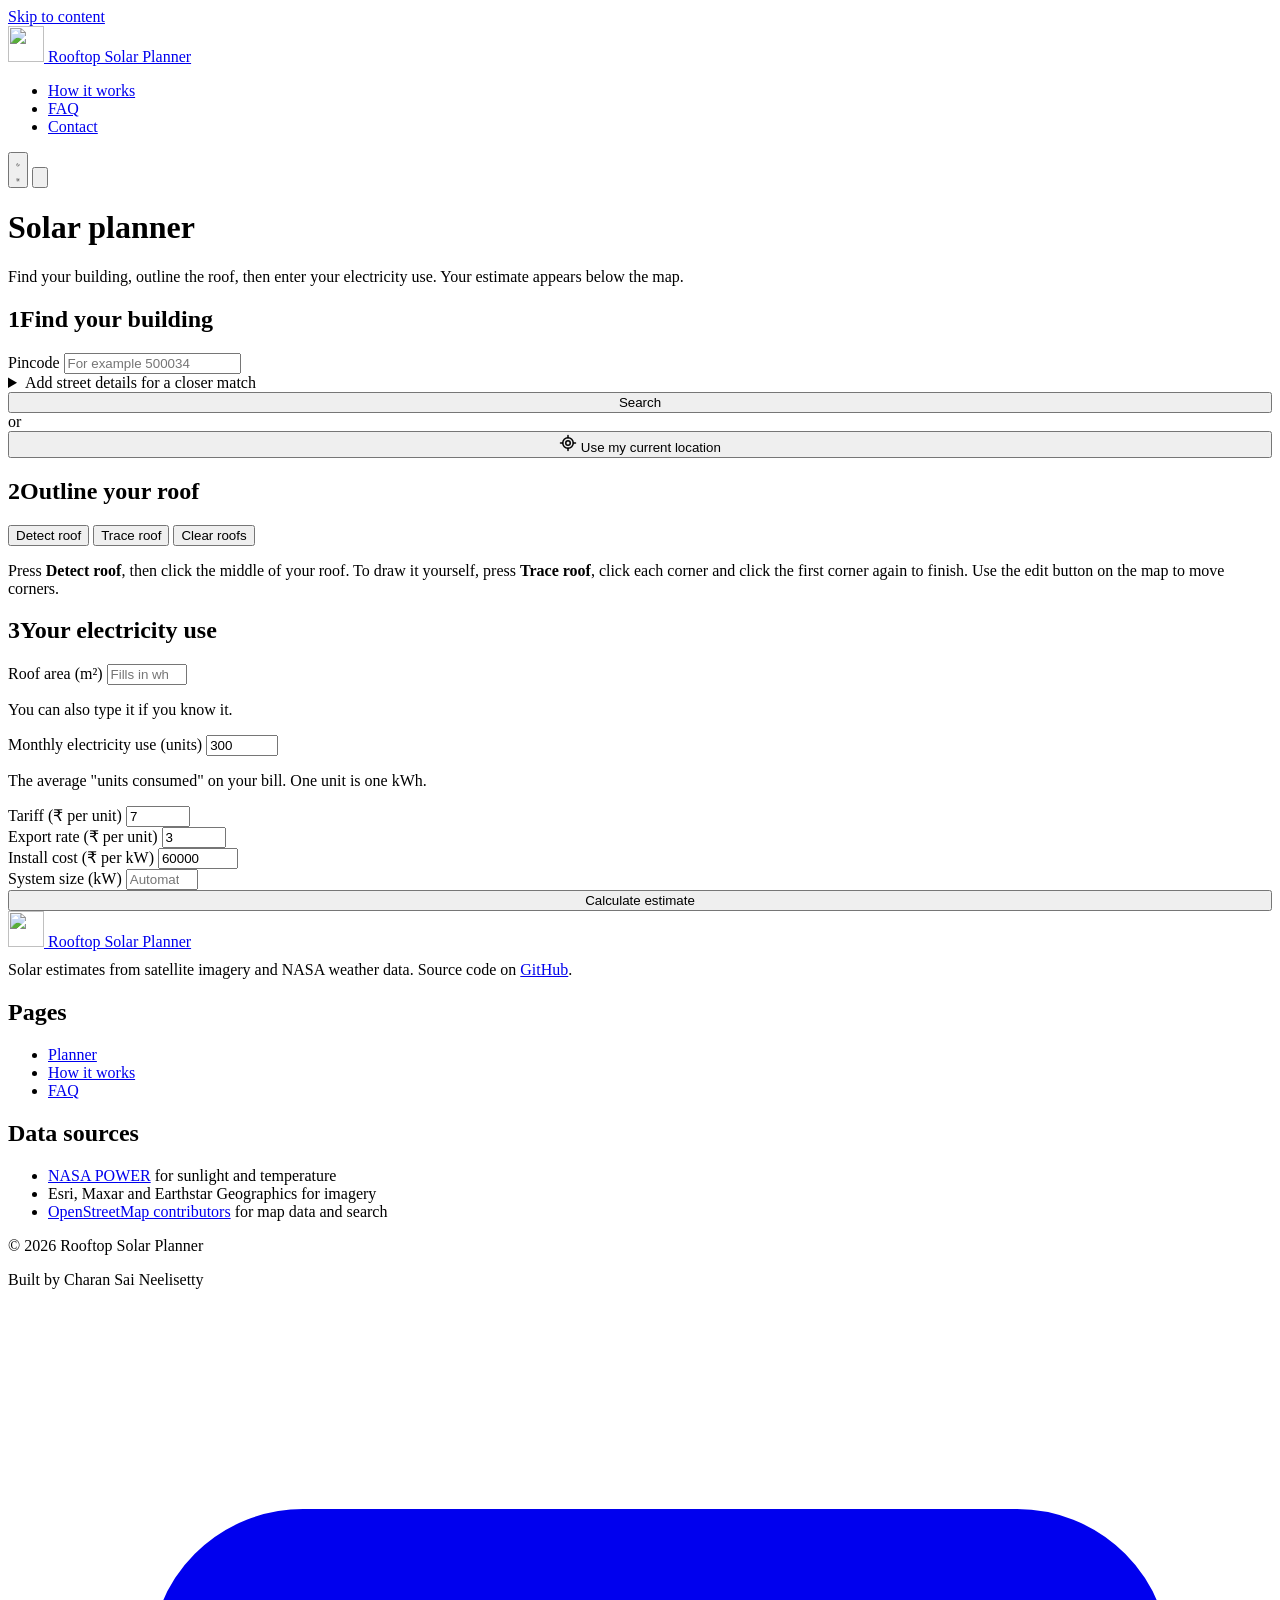
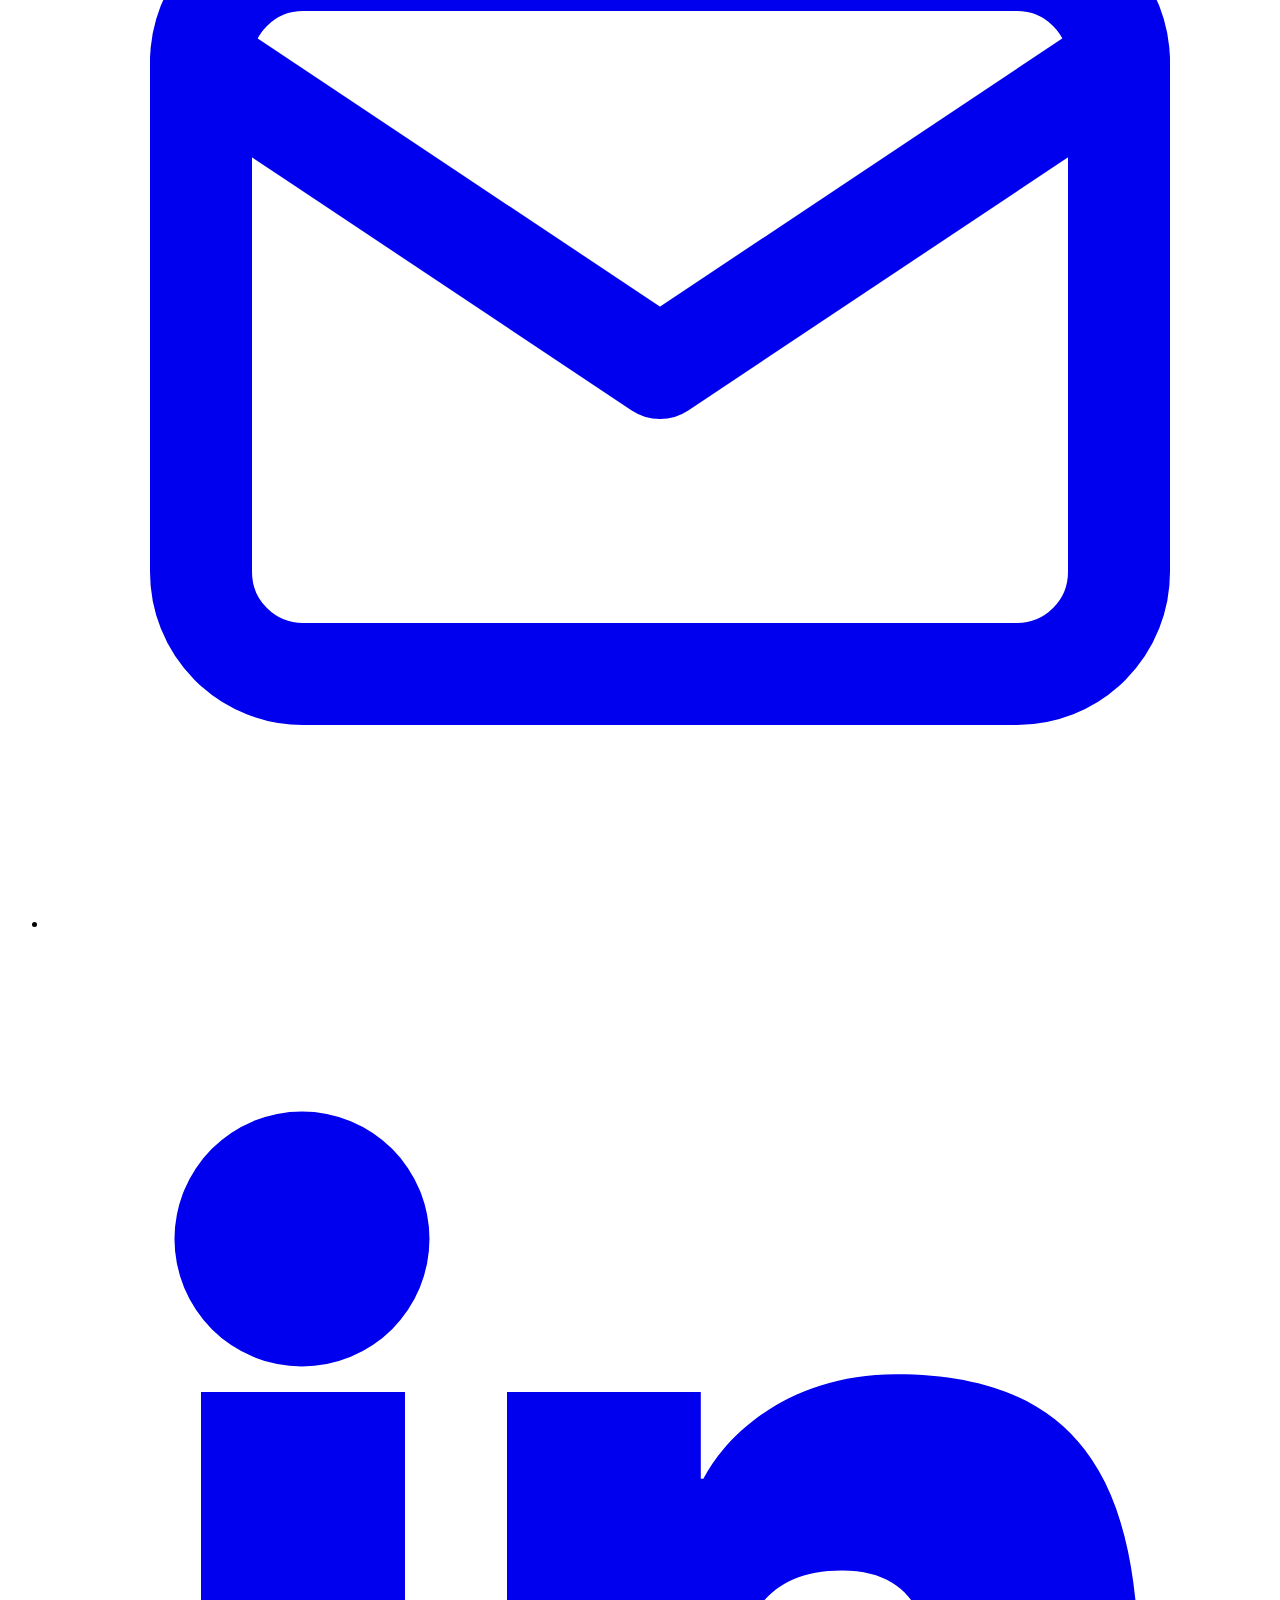
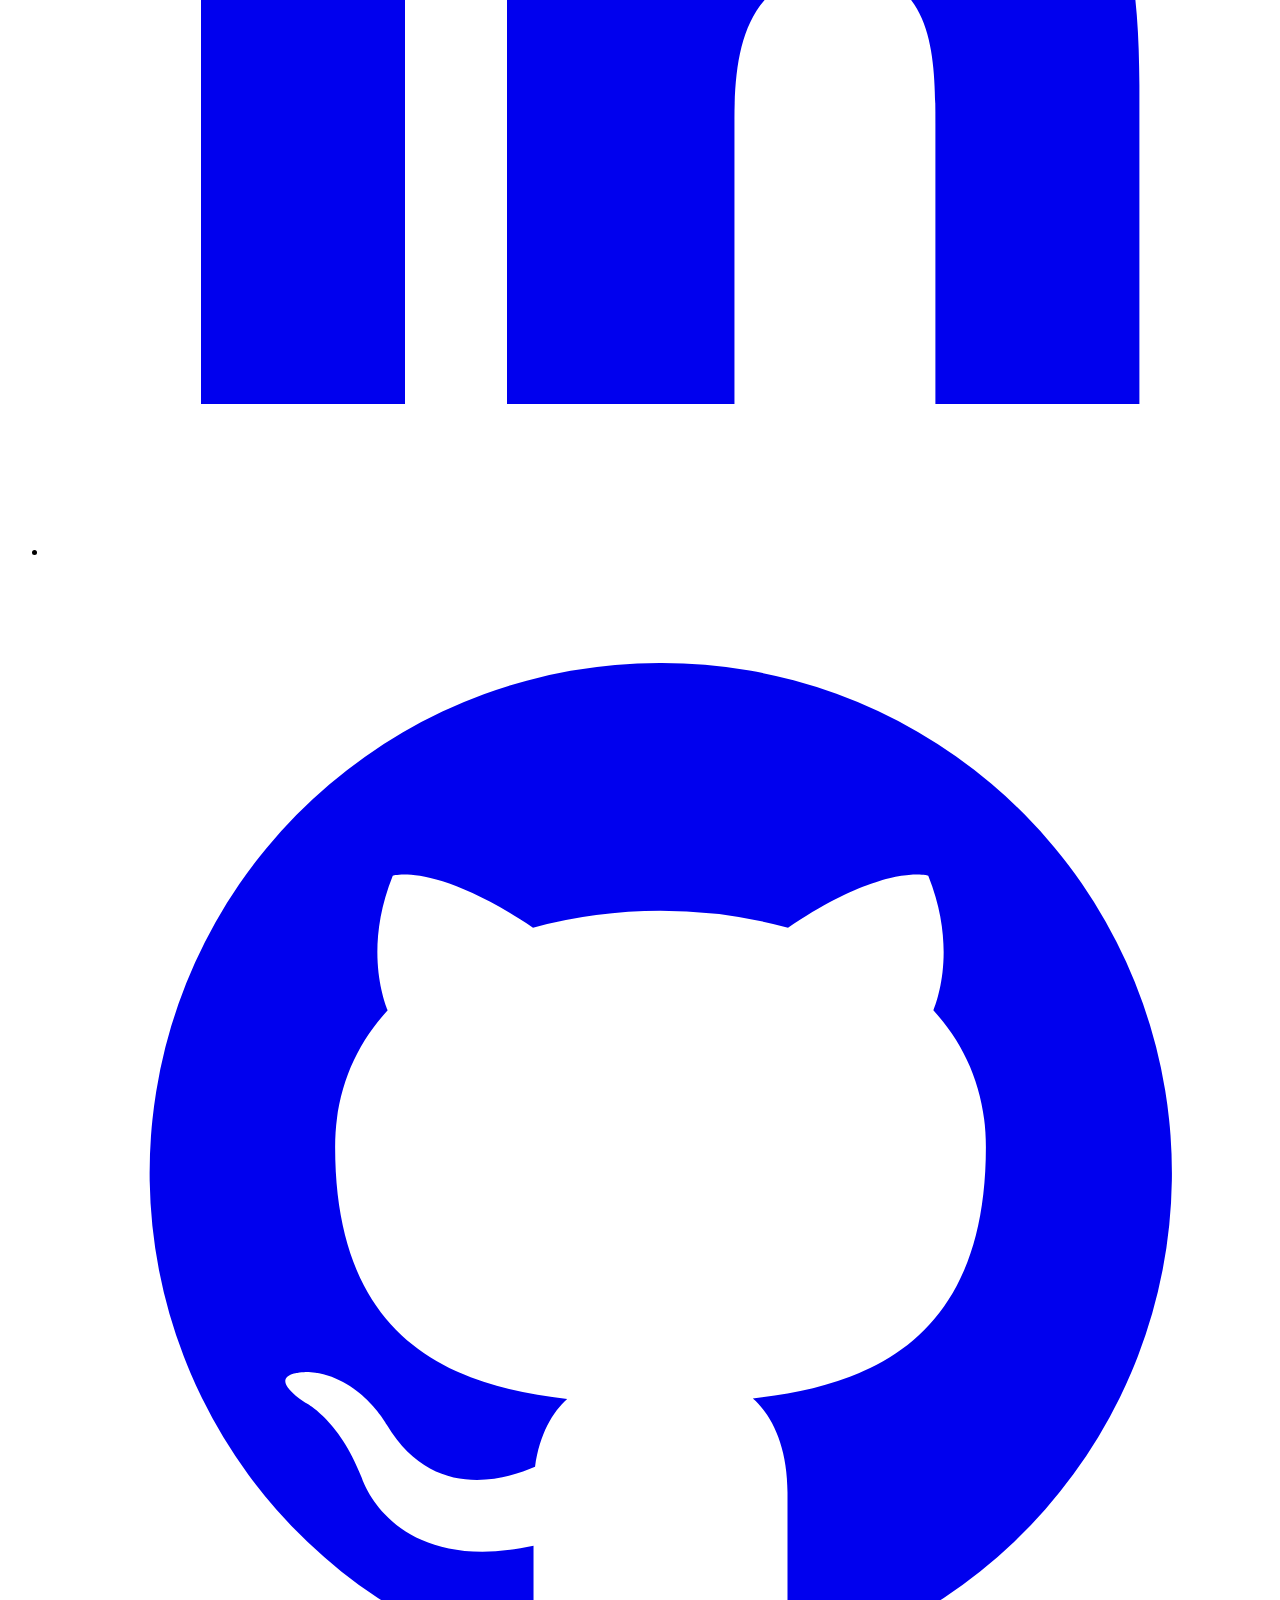
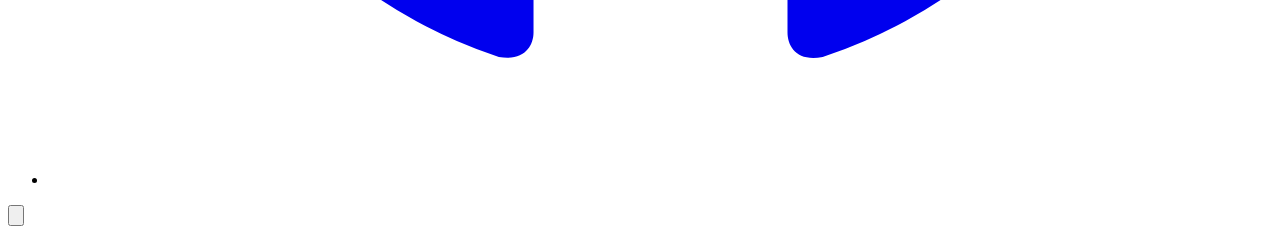
==== static/planner/index.html @ 2f375f85 "feat(web): pop-up notifications, imagery date on the map, no personal details in the PDF - Success, " ====
<!doctype html>
<html lang="en">
<head>
  <meta charset="utf-8">
  <meta name="viewport" content="width=device-width, initial-scale=1">
  <title>Planner | Rooftop Solar Planner</title>
  <meta name="description" content="Find your building by pincode or current location, outline your roof from satellite imagery, and get a solar estimate with cost after subsidy, payback period and savings over 25 years.">
  <meta name="theme-color" content="#c2410c">
  <meta property="og:title" content="Solar planner | Rooftop Solar Planner">
  <meta property="og:description" content="Outline your roof from satellite imagery and get a solar estimate for your exact location.">
  <meta property="og:image" content="/assets/img/detection-example.jpg">
  <link rel="icon" href="/favicon.ico" sizes="any">
  <link rel="icon" href="/favicon-32.png" type="image/png" sizes="32x32">
  <link rel="icon" href="/icon-192.png" type="image/png" sizes="192x192">
  <link rel="apple-touch-icon" href="/apple-touch-icon.png">
  <script>try{var t=localStorage.getItem("theme");if(t==="light"||t==="dark")document.documentElement.dataset.theme=t}catch(e){}</script>
  <link rel="stylesheet" href="https://cdnjs.cloudflare.com/ajax/libs/leaflet/1.9.4/leaflet.min.css">
  <link rel="stylesheet" href="https://cdnjs.cloudflare.com/ajax/libs/leaflet.draw/1.0.4/leaflet.draw.css">
  <link rel="stylesheet" href="/assets/css/site.css?v=19">
</head>
<body>
  <a class="skip-link" href="#main">Skip to content</a>
  <div class="scroll-progress" aria-hidden="true"><span></span></div>

  <header class="site-header">
    <div class="container header-inner">
      <a class="logo" href="/" aria-label="Rooftop Solar Planner home">
        <img src="/assets/img/logo.png" alt="" width="36" height="36">
        <span>Rooftop Solar Planner</span>
      </a>
      <nav id="site-nav" class="site-nav" aria-label="Main">
        <ul>
          <li><a href="/#how-it-works">How it works</a></li>
          <li><a href="/#faq">FAQ</a></li>
          <li><a href="#contact">Contact</a></li>
        </ul>
      </nav>
      <button class="icon-btn theme-toggle" type="button" data-theme-toggle aria-label="Switch theme">
        <svg class="icon-moon" viewBox="0 0 24 24" fill="none" stroke="currentColor" stroke-width="2" stroke-linecap="round" stroke-linejoin="round" aria-hidden="true"><path d="M21 12.8A9 9 0 1 1 11.2 3a7 7 0 0 0 9.8 9.8z"/></svg>
        <svg class="icon-sun" viewBox="0 0 24 24" fill="none" stroke="currentColor" stroke-width="2" stroke-linecap="round" aria-hidden="true"><circle cx="12" cy="12" r="4"/><path d="M12 2v2M12 20v2M4.9 4.9l1.4 1.4M17.7 17.7l1.4 1.4M2 12h2M20 12h2M4.9 19.1l1.4-1.4M17.7 6.3l1.4-1.4"/></svg>
      </button>
      <button class="icon-btn nav-toggle" type="button" data-nav-toggle aria-controls="site-nav" aria-expanded="false" aria-label="Menu">
        <svg viewBox="0 0 24 24" fill="none" stroke="currentColor" stroke-width="2" stroke-linecap="round" aria-hidden="true"><path d="M4 7h16M4 12h16M4 17h16"/></svg>
      </button>
    </div>
  </header>

  <main id="main" tabindex="-1">
    <div class="container">
      <div class="page-intro">
        <h1>Solar planner</h1>
        <p>Find your building, outline the roof, then enter your electricity use. Your estimate appears below the map.</p>
      </div>

      <div class="planner-grid">
        <section class="card area-find" aria-labelledby="find-title">
          <h2 class="step-title" id="find-title"><span class="step-num">1</span>Find your building</h2>
          <form id="search-form" novalidate>
            <div class="field">
              <label for="pincode">Pincode</label>
              <input id="pincode" name="pincode" inputmode="numeric" autocomplete="postal-code" maxlength="6" placeholder="For example 500034" aria-describedby="pincode-error" required>
              <p class="field-error" id="pincode-error" hidden></p>
            </div>
            <details class="more-fields" id="more-fields">
              <summary>Add street details for a closer match</summary>
              <div class="field-row">
                <div class="field">
                  <label for="house">House or building</label>
                  <input id="house" name="house" autocomplete="address-line1" placeholder="For example Plot 12">
                </div>
                <div class="field">
                  <label for="street">Street or road</label>
                  <input id="street" name="street" autocomplete="address-line2" placeholder="For example Road No. 12">
                </div>
              </div>
              <div class="field-row">
                <div class="field">
                  <label for="locality">Area or locality</label>
                  <input id="locality" name="locality" placeholder="For example Banjara Hills">
                </div>
                <div class="field">
                  <label for="city">City or town</label>
                  <input id="city" name="city" autocomplete="address-level2" placeholder="For example Hyderabad">
                </div>
              </div>
            </details>
            <button type="submit" class="btn btn-primary" id="search-btn" style="width:100%;">Search</button>
          </form>
          <div class="or-divider">or</div>
          <button type="button" class="btn btn-secondary" id="locate-btn" style="width:100%;">
            <svg width="18" height="18" viewBox="0 0 24 24" fill="none" stroke="currentColor" stroke-width="2" stroke-linecap="round" aria-hidden="true"><circle cx="12" cy="12" r="3"/><path d="M12 2v3M12 19v3M2 12h3M19 12h3"/><circle cx="12" cy="12" r="7"/></svg>
            Use my current location
          </button>
          <div id="search-results" class="result-list" hidden></div>
        </section>

        <section class="card area-map" aria-labelledby="map-title">
          <h2 class="step-title" id="map-title"><span class="step-num">2</span>Outline your roof</h2>
          <div class="map-toolbar" role="toolbar" aria-label="Roof tools">
            <button type="button" class="btn btn-secondary btn-small" id="detect-btn" aria-pressed="false">Detect roof</button>
            <button type="button" class="btn btn-secondary btn-small" id="trace-btn">Trace roof</button>
            <button type="button" class="btn btn-ghost btn-small" id="clear-btn">Clear roofs</button>
            <span class="zoom-indicator" id="zoom-indicator" aria-live="polite"></span>
          </div>
          <div class="map-wrap">
            <div id="map" aria-label="Satellite map. Use the search or your location to move it, then detect or trace your roof."></div>
            <div class="map-loading" id="map-loading" hidden><span class="spinner" aria-hidden="true"></span><span>Detecting roof</span></div>
          </div>
          <p class="map-meta" id="imagery-date" aria-live="polite"></p>
          <p class="map-help">Press <strong>Detect roof</strong>, then click the middle of your roof. To draw it yourself, press <strong>Trace roof</strong>, click each corner and click the first corner again to finish. Use the edit button on the map to move corners.</p>
        </section>

        <section class="card area-details" aria-labelledby="details-title">
          <h2 class="step-title" id="details-title"><span class="step-num">3</span>Your electricity use</h2>
          <form id="estimate-form" novalidate>
            <div class="field">
              <label for="area">Roof area (m²)</label>
              <input id="area" type="number" min="1" max="5000" step="0.1" placeholder="Fills in when you outline the roof" aria-describedby="area-hint area-error" required>
              <p class="hint" id="area-hint">You can also type it if you know it.</p>
              <p class="field-error" id="area-error" hidden></p>
            </div>
            <div class="field">
              <label for="units">Monthly electricity use (units)</label>
              <input id="units" type="number" min="1" max="20000" step="1" value="300" aria-describedby="units-hint units-error" required>
              <p class="hint" id="units-hint">The average "units consumed" on your bill. One unit is one kWh.</p>
              <p class="field-error" id="units-error" hidden></p>
            </div>
            <div class="field-row">
              <div class="field">
                <label for="tariff">Tariff (₹ per unit)</label>
                <input id="tariff" type="number" min="0.1" max="30" step="0.1" value="7" aria-describedby="tariff-error" required>
                <p class="field-error" id="tariff-error" hidden></p>
              </div>
              <div class="field">
                <label for="export">Export rate (₹ per unit)</label>
                <input id="export" type="number" min="0" max="30" step="0.1" value="3" aria-describedby="export-error" required>
                <p class="field-error" id="export-error" hidden></p>
              </div>
            </div>
            <div class="field-row">
              <div class="field">
                <label for="cost">Install cost (₹ per kW)</label>
                <input id="cost" type="number" min="1000" max="200000" step="1000" value="60000" aria-describedby="cost-error" required>
                <p class="field-error" id="cost-error" hidden></p>
              </div>
              <div class="field">
                <label for="kwp">System size (kW)</label>
                <input id="kwp" type="number" min="0.5" max="500" step="0.5" placeholder="Automatic" aria-describedby="kwp-error">
                <p class="field-error" id="kwp-error" hidden></p>
              </div>
            </div>
            <button type="submit" class="btn btn-primary" id="estimate-btn" style="width:100%;">Calculate estimate</button>
          </form>
        </section>
      </div>

      <section class="results" id="results" aria-labelledby="results-title" hidden>
        <div class="results-head">
          <h2 id="results-title" tabindex="-1">Your estimate</h2>
          <button type="button" class="btn btn-secondary btn-small no-print" id="print-btn">Print or save as PDF</button>
        </div>
        <p class="disclaimer-box" role="note"><strong>DISCLAIMER:</strong> This is an estimate, not a quote. Get a site survey from an installer before you buy.</p>
        <div class="print-only card" id="print-summary"></div>
        <div class="stat-grid" id="stats"></div>

        <article class="card chart-card">
          <h3>Monthly generation compared with your use</h3>
          <p class="chart-desc">Bars show how many units the recommended system would generate each month in a typical year (the middle value of 20 years of weather). The dashed line is your monthly use. Where a bar rises above the line, the surplus is exported to the grid and earns the export rate. Generation dips in the monsoon months because of cloud cover.</p>
          <div class="chart-box"><canvas id="gen-chart" role="img" aria-label="Bar chart of monthly solar generation compared with monthly electricity use"></canvas></div>
          <ul class="insights" id="gen-insights"></ul>
        </article>

        <article class="card chart-card">
          <h3>Cumulative savings over 25 years</h3>
          <p class="chart-desc">The line starts below zero at your net cost after subsidy and rises with each year of bill savings. The year it crosses zero is your payback point; everything after that is profit. Savings grow faster later because tariffs are assumed to rise 3% a year, while panels lose 0.5% of output a year.</p>
          <div class="chart-box"><canvas id="cash-chart" role="img" aria-label="Line chart of cumulative savings over 25 years"></canvas></div>
          <ul class="insights" id="cash-insights"></ul>
        </article>

        <article class="card chart-card">
          <h3>How generation varies from year to year</h3>
          <p class="chart-desc">Each bar is what the same system would have generated with the actual weather of that year from 2004 to 2023. The solid line is the typical year (P50) and the dashed line is the poor year figure (P90), the output exceeded in 9 out of 10 years. Lenders and installers use P90 as the safe planning number. The scale does not start at zero, so the differences between years look larger than they are.</p>
          <div class="chart-box"><canvas id="year-chart" role="img" aria-label="Bar chart of annual generation for each year from 2004 to 2023"></canvas></div>
          <ul class="insights" id="year-insights"></ul>
        </article>

        <p class="disclaimer">Subsidy follows central financial assistance for residential systems under <a href="https://www.pib.gov.in/PressReleasePage.aspx?PRID=2010674" target="_blank" rel="noopener">PM Surya Ghar: Muft Bijli Yojana</a>. Extra subsidies from states are not included. Actual output depends on shade, panel tilt and installation quality.</p>
      </section>
    </div>
  </main>

  <footer class="site-footer">
    <div class="container">
      <div class="footer-grid">
        <div>
          <a class="logo" href="/" aria-label="Rooftop Solar Planner home">
            <img src="/assets/img/logo.png" alt="" width="36" height="36">
            <span>Rooftop Solar Planner</span>
          </a>
          <p style="margin-top:10px;">Solar estimates from satellite imagery and NASA weather data. Source code on <a href="https://github.com/Charan7sai/solar-planner" target="_blank" rel="noopener">GitHub</a>.</p>
        </div>
        <div>
          <h2>Pages</h2>
          <ul>
            <li><a href="/planner/">Planner</a></li>
            <li><a href="/#how-it-works">How it works</a></li>
            <li><a href="/#faq">FAQ</a></li>
          </ul>
        </div>
        <div>
          <h2>Data sources</h2>
          <ul>
            <li><a href="https://power.larc.nasa.gov/" target="_blank" rel="noopener">NASA POWER</a> for sunlight and temperature</li>
            <li>Esri, Maxar and Earthstar Geographics for imagery</li>
            <li><a href="https://www.openstreetmap.org/copyright" target="_blank" rel="noopener">OpenStreetMap contributors</a> for map data and search</li>
          </ul>
        </div>
      </div>
      <div class="footer-bottom" id="contact">
        <p>© <span data-year>2026</span> Rooftop Solar Planner</p>
        <div class="footer-credit">
          <span>Built by Charan Sai Neelisetty</span>
          <ul class="social-links" aria-label="Contact Charan Sai Neelisetty">
            <li><a href="mailto:neelisettycharansai@gmail.com" aria-label="Email neelisettycharansai@gmail.com" title="Email"><svg viewBox="0 0 24 24" fill="none" stroke="currentColor" stroke-width="2" stroke-linecap="round" stroke-linejoin="round" aria-hidden="true"><rect x="3" y="5" width="18" height="14" rx="2"/><path d="m3 7 9 6 9-6"/></svg></a></li>
            <li><a href="https://www.linkedin.com/in/charan-sai-neelisetty-616021328/" target="_blank" rel="noopener" aria-label="LinkedIn profile" title="LinkedIn"><svg viewBox="0 0 24 24" fill="currentColor" aria-hidden="true"><path d="M4.98 3.5a2.5 2.5 0 1 1 0 5 2.5 2.5 0 0 1 0-5zM3 9h4v12H3zM9 9h3.8v1.7h.05c.53-1 1.83-2.05 3.77-2.05 4.03 0 4.78 2.65 4.78 6.1V21h-4v-5.5c0-1.31-.02-3-1.83-3-1.83 0-2.11 1.43-2.11 2.9V21H9z"/></svg></a></li>
            <li><a href="https://github.com/Charan7sai" target="_blank" rel="noopener" aria-label="GitHub profile" title="GitHub"><svg viewBox="0 0 24 24" fill="currentColor" aria-hidden="true"><path d="M12 2a10 10 0 0 0-3.16 19.49c.5.09.68-.22.68-.48v-1.7c-2.78.6-3.37-1.34-3.37-1.34-.45-1.16-1.11-1.47-1.11-1.47-.91-.62.07-.6.07-.6 1 .07 1.53 1.03 1.53 1.03.9 1.52 2.34 1.08 2.91.83.09-.65.35-1.08.63-1.33-2.22-.25-4.55-1.11-4.55-4.94 0-1.09.39-1.98 1.03-2.68-.1-.25-.45-1.27.1-2.64 0 0 .84-.27 2.75 1.02a9.6 9.6 0 0 1 5 0c1.91-1.29 2.75-1.02 2.75-1.02.55 1.37.2 2.39.1 2.64.64.7 1.03 1.59 1.03 2.68 0 3.84-2.34 4.68-4.57 4.93.36.31.68.92.68 1.85v2.74c0 .27.18.58.69.48A10 10 0 0 0 12 2z"/></svg></a></li>
          </ul>
        </div>
      </div>
    </div>
  </footer>

  <button class="icon-btn back-to-top" type="button" data-back-to-top aria-label="Back to top" title="Back to top">
    <svg viewBox="0 0 24 24" fill="none" stroke="currentColor" stroke-width="2" stroke-linecap="round" stroke-linejoin="round" aria-hidden="true"><path d="M12 19V5M5 12l7-7 7 7"/></svg>
  </button>

  <script src="https://cdnjs.cloudflare.com/ajax/libs/leaflet/1.9.4/leaflet.min.js"></script>
  <script src="https://cdnjs.cloudflare.com/ajax/libs/leaflet.draw/1.0.4/leaflet.draw.js"></script>
  <script src="https://cdn.jsdelivr.net/npm/leaflet.tilelayer.fallback@1.0.4/dist/leaflet.tilelayer.fallback.js"></script>
  <script src="https://cdnjs.cloudflare.com/ajax/libs/Chart.js/4.4.1/chart.umd.min.js"></script>
  <script src="/assets/js/site.js?v=19"></script>
  <script src="/assets/js/planner.js?v=19"></script>
</body>
</html>
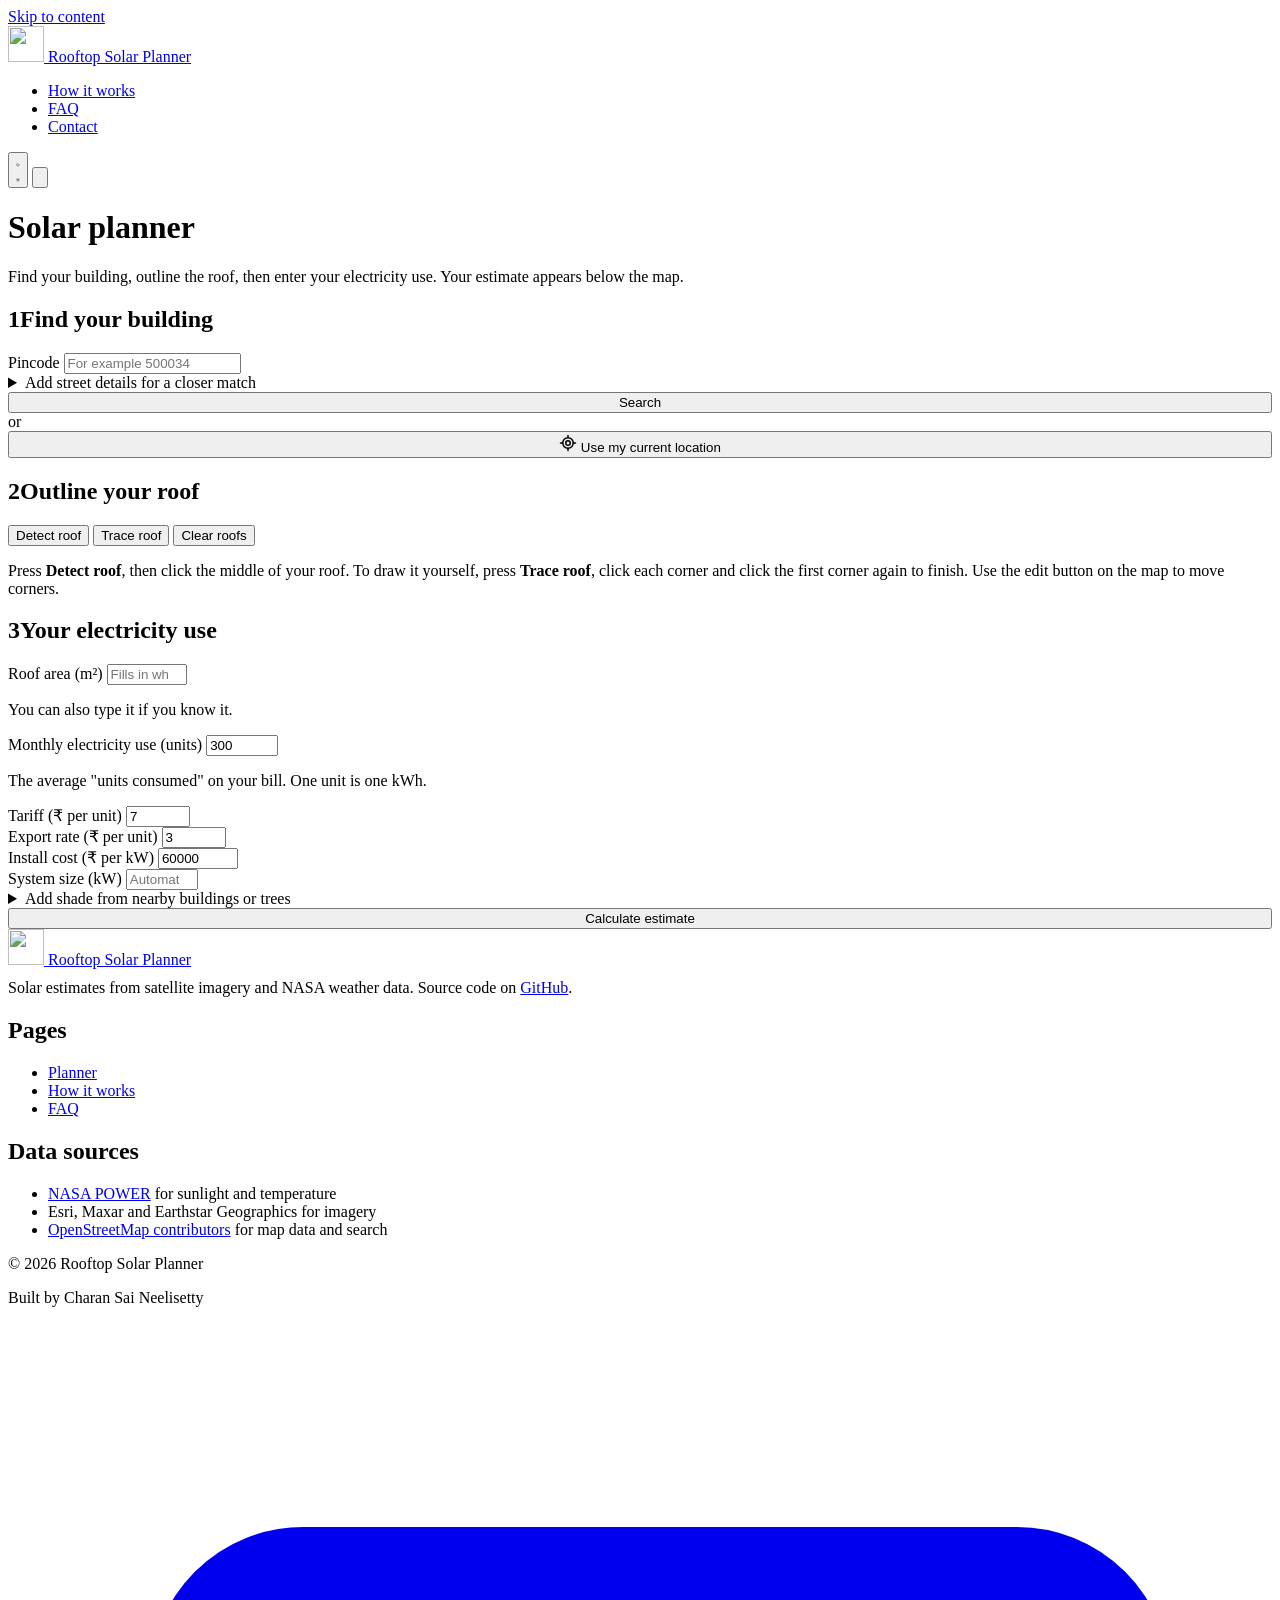
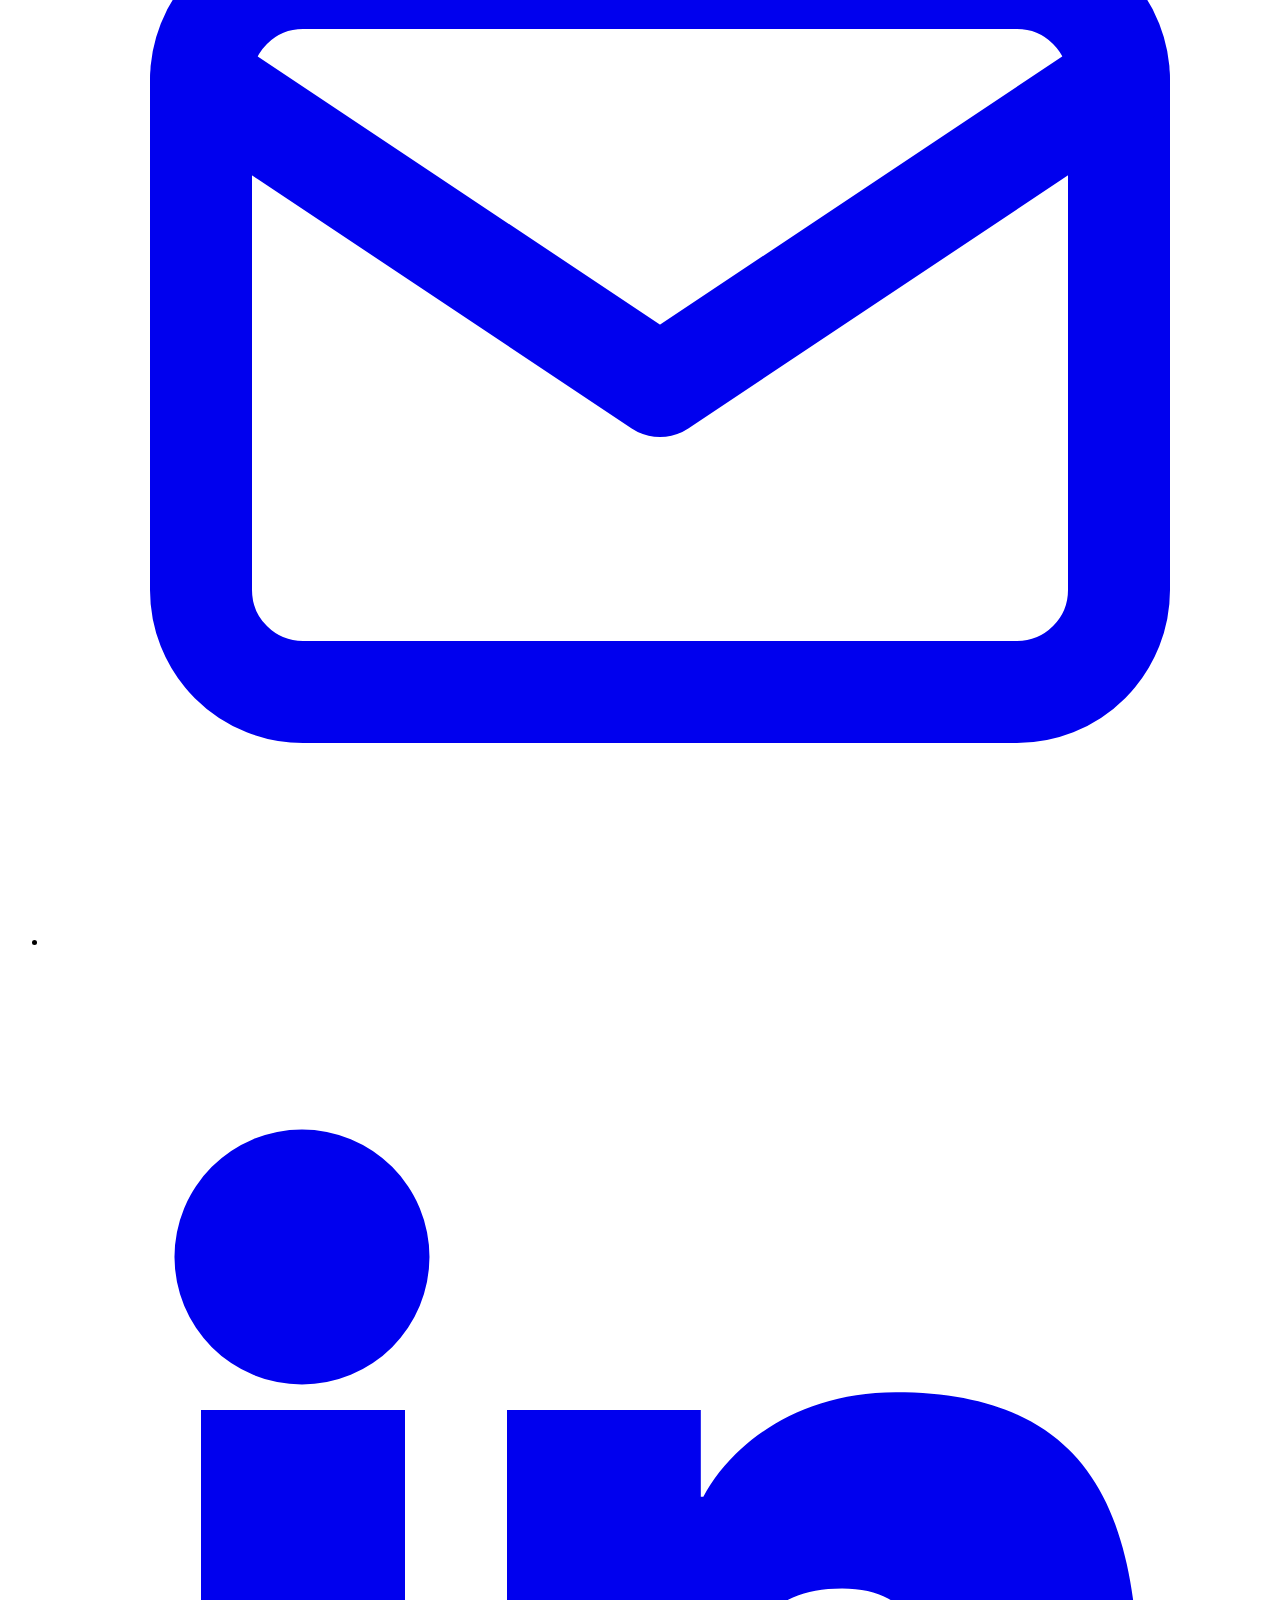
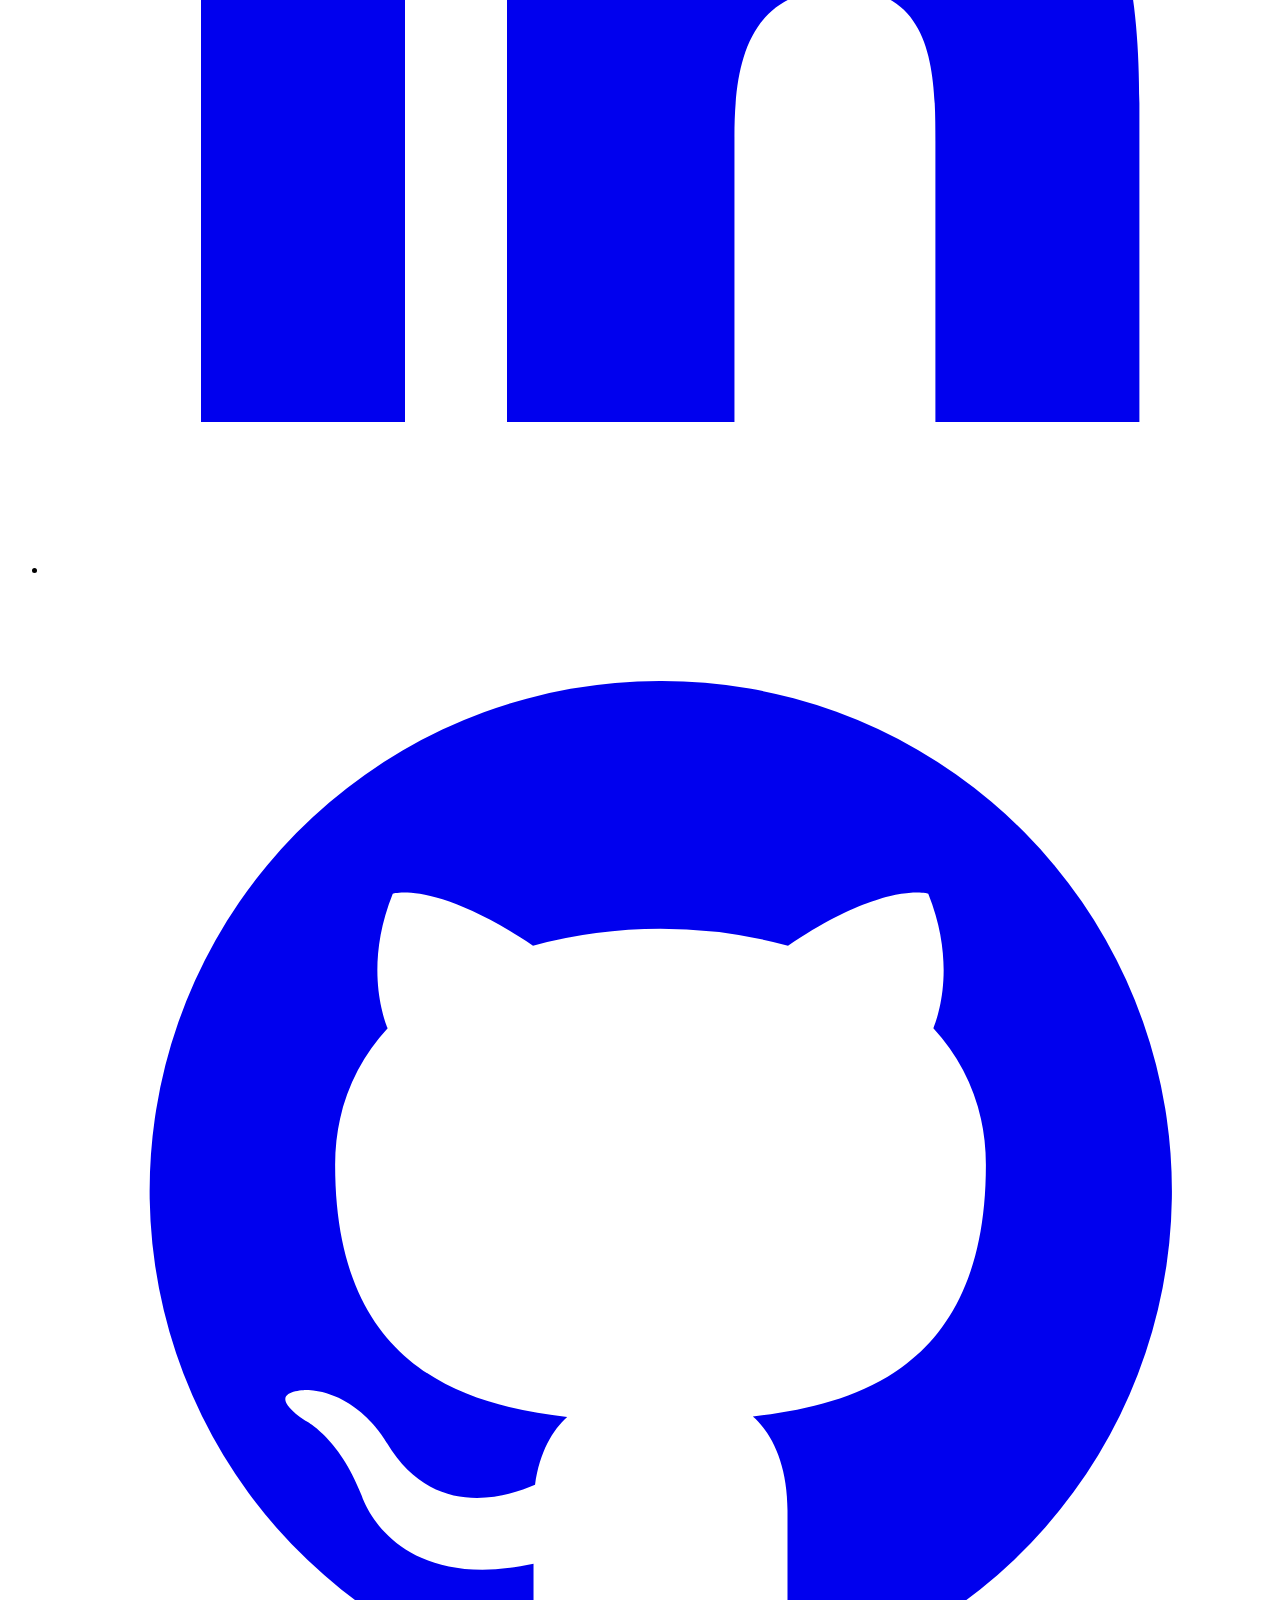
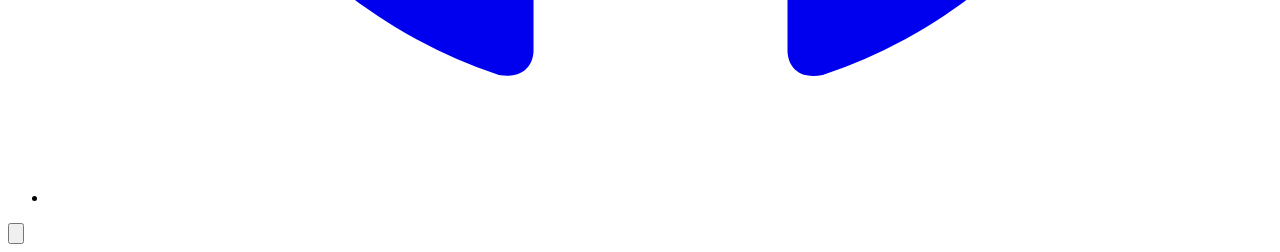
==== commit b7279b8b: "feat(estimate): add shade loss, banked net metering and share links - Shade: sun path against the he" ====
--- a/static/planner/index.html
+++ b/static/planner/index.html
@@ -16,7 +16,7 @@
   <script>try{var t=localStorage.getItem("theme");if(t==="light"||t==="dark")document.documentElement.dataset.theme=t}catch(e){}</script>
   <link rel="stylesheet" href="https://cdnjs.cloudflare.com/ajax/libs/leaflet/1.9.4/leaflet.min.css">
   <link rel="stylesheet" href="https://cdnjs.cloudflare.com/ajax/libs/leaflet.draw/1.0.4/leaflet.draw.css">
-  <link rel="stylesheet" href="/assets/css/site.css?v=19">
+  <link rel="stylesheet" href="/assets/css/site.css?v=29">
 </head>
 <body>
   <a class="skip-link" href="#main">Skip to content</a>
@@ -149,6 +149,70 @@
                 <p class="field-error" id="kwp-error" hidden></p>
               </div>
             </div>
+            <details class="more-fields" id="shade-fields">
+              <summary>Add shade from nearby buildings or trees</summary>
+              <p class="hint">Fill in a direction only if something taller than your roof stands there. Shade from the south matters most in India.</p>
+                <fieldset class="shade-row">
+                  <legend>South</legend>
+                  <div class="field-row">
+                    <div class="field">
+                      <label for="shade-s-h">Height above your roof (m)</label>
+                      <input id="shade-s-h" type="number" min="0.5" max="200" step="0.5" aria-describedby="shade-s-h-error">
+                      <p class="field-error" id="shade-s-h-error" hidden></p>
+                    </div>
+                    <div class="field">
+                      <label for="shade-s-d">Distance from your roof (m)</label>
+                      <input id="shade-s-d" type="number" min="0.5" max="500" step="0.5" aria-describedby="shade-s-d-error">
+                      <p class="field-error" id="shade-s-d-error" hidden></p>
+                    </div>
+                  </div>
+                </fieldset>
+                <fieldset class="shade-row">
+                  <legend>East</legend>
+                  <div class="field-row">
+                    <div class="field">
+                      <label for="shade-e-h">Height above your roof (m)</label>
+                      <input id="shade-e-h" type="number" min="0.5" max="200" step="0.5" aria-describedby="shade-e-h-error">
+                      <p class="field-error" id="shade-e-h-error" hidden></p>
+                    </div>
+                    <div class="field">
+                      <label for="shade-e-d">Distance from your roof (m)</label>
+                      <input id="shade-e-d" type="number" min="0.5" max="500" step="0.5" aria-describedby="shade-e-d-error">
+                      <p class="field-error" id="shade-e-d-error" hidden></p>
+                    </div>
+                  </div>
+                </fieldset>
+                <fieldset class="shade-row">
+                  <legend>West</legend>
+                  <div class="field-row">
+                    <div class="field">
+                      <label for="shade-w-h">Height above your roof (m)</label>
+                      <input id="shade-w-h" type="number" min="0.5" max="200" step="0.5" aria-describedby="shade-w-h-error">
+                      <p class="field-error" id="shade-w-h-error" hidden></p>
+                    </div>
+                    <div class="field">
+                      <label for="shade-w-d">Distance from your roof (m)</label>
+                      <input id="shade-w-d" type="number" min="0.5" max="500" step="0.5" aria-describedby="shade-w-d-error">
+                      <p class="field-error" id="shade-w-d-error" hidden></p>
+                    </div>
+                  </div>
+                </fieldset>
+                <fieldset class="shade-row">
+                  <legend>North</legend>
+                  <div class="field-row">
+                    <div class="field">
+                      <label for="shade-n-h">Height above your roof (m)</label>
+                      <input id="shade-n-h" type="number" min="0.5" max="200" step="0.5" aria-describedby="shade-n-h-error">
+                      <p class="field-error" id="shade-n-h-error" hidden></p>
+                    </div>
+                    <div class="field">
+                      <label for="shade-n-d">Distance from your roof (m)</label>
+                      <input id="shade-n-d" type="number" min="0.5" max="500" step="0.5" aria-describedby="shade-n-d-error">
+                      <p class="field-error" id="shade-n-d-error" hidden></p>
+                    </div>
+                  </div>
+                </fieldset>
+            </details>
             <button type="submit" class="btn btn-primary" id="estimate-btn" style="width:100%;">Calculate estimate</button>
           </form>
         </section>
@@ -157,7 +221,10 @@
       <section class="results" id="results" aria-labelledby="results-title" hidden>
         <div class="results-head">
           <h2 id="results-title" tabindex="-1">Your estimate</h2>
-          <button type="button" class="btn btn-secondary btn-small no-print" id="print-btn">Print or save as PDF</button>
+          <div class="results-actions no-print">
+            <button type="button" class="btn btn-secondary btn-small" id="share-btn">Copy share link</button>
+            <button type="button" class="btn btn-secondary btn-small" id="print-btn">Print or save as PDF</button>
+          </div>
         </div>
         <p class="disclaimer-box" role="note"><strong>DISCLAIMER:</strong> This is an estimate, not a quote. Get a site survey from an installer before you buy.</p>
         <div class="print-only card" id="print-summary"></div>
@@ -165,7 +232,7 @@
 
         <article class="card chart-card">
           <h3>Monthly generation compared with your use</h3>
-          <p class="chart-desc">Bars show how many units the recommended system would generate each month in a typical year (the middle value of 20 years of weather). The dashed line is your monthly use. Where a bar rises above the line, the surplus is exported to the grid and earns the export rate. Generation dips in the monsoon months because of cloud cover.</p>
+          <p class="chart-desc">Bars show how many units the recommended system would generate each month in a typical year (the middle value of 20 years of weather). The dashed line is your monthly use. Where a bar rises above the line, the surplus is banked for later months, and whatever is left at the end of the year earns the export rate. Generation dips in the monsoon months because of cloud cover.</p>
           <div class="chart-box"><canvas id="gen-chart" role="img" aria-label="Bar chart of monthly solar generation compared with monthly electricity use"></canvas></div>
           <ul class="insights" id="gen-insights"></ul>
         </article>
@@ -184,7 +251,8 @@
           <ul class="insights" id="year-insights"></ul>
         </article>
 
-        <p class="disclaimer">Subsidy follows central financial assistance for residential systems under <a href="https://www.pib.gov.in/PressReleasePage.aspx?PRID=2010674" target="_blank" rel="noopener">PM Surya Ghar: Muft Bijli Yojana</a>. Extra subsidies from states are not included. Actual output depends on shade, panel tilt and installation quality.</p>
+        <p class="disclaimer" id="tariff-note"></p>
+        <p class="disclaimer">Subsidy follows central financial assistance for residential systems under <a href="https://www.pib.gov.in/PressReleasePage.aspx?PRID=2010674" target="_blank" rel="noopener">PM Surya Ghar: Muft Bijli Yojana</a>. Extra subsidies from states are not included. Your net metering rules may differ, because surplus handling varies by state and DISCOM. Actual output depends on panel tilt, installation quality and shade the estimate cannot see.</p>
       </section>
     </div>
   </main>
@@ -217,7 +285,7 @@
         </div>
       </div>
       <div class="footer-bottom" id="contact">
-        <p>© <span data-year>2026</span> Rooftop Solar Planner</p>
+        <p>© <span data-year>2026</span> Rooftop Solar Planner <button type="button" class="link-button" data-cookie-settings hidden>Cookie settings</button></p>
         <div class="footer-credit">
           <span>Built by Charan Sai Neelisetty</span>
           <ul class="social-links" aria-label="Contact Charan Sai Neelisetty">
@@ -238,7 +306,7 @@
   <script src="https://cdnjs.cloudflare.com/ajax/libs/leaflet.draw/1.0.4/leaflet.draw.js"></script>
   <script src="https://cdn.jsdelivr.net/npm/leaflet.tilelayer.fallback@1.0.4/dist/leaflet.tilelayer.fallback.js"></script>
   <script src="https://cdnjs.cloudflare.com/ajax/libs/Chart.js/4.4.1/chart.umd.min.js"></script>
-  <script src="/assets/js/site.js?v=19"></script>
-  <script src="/assets/js/planner.js?v=19"></script>
+  <script src="/assets/js/site.js?v=29"></script>
+  <script src="/assets/js/planner.js?v=29"></script>
 </body>
 </html>
